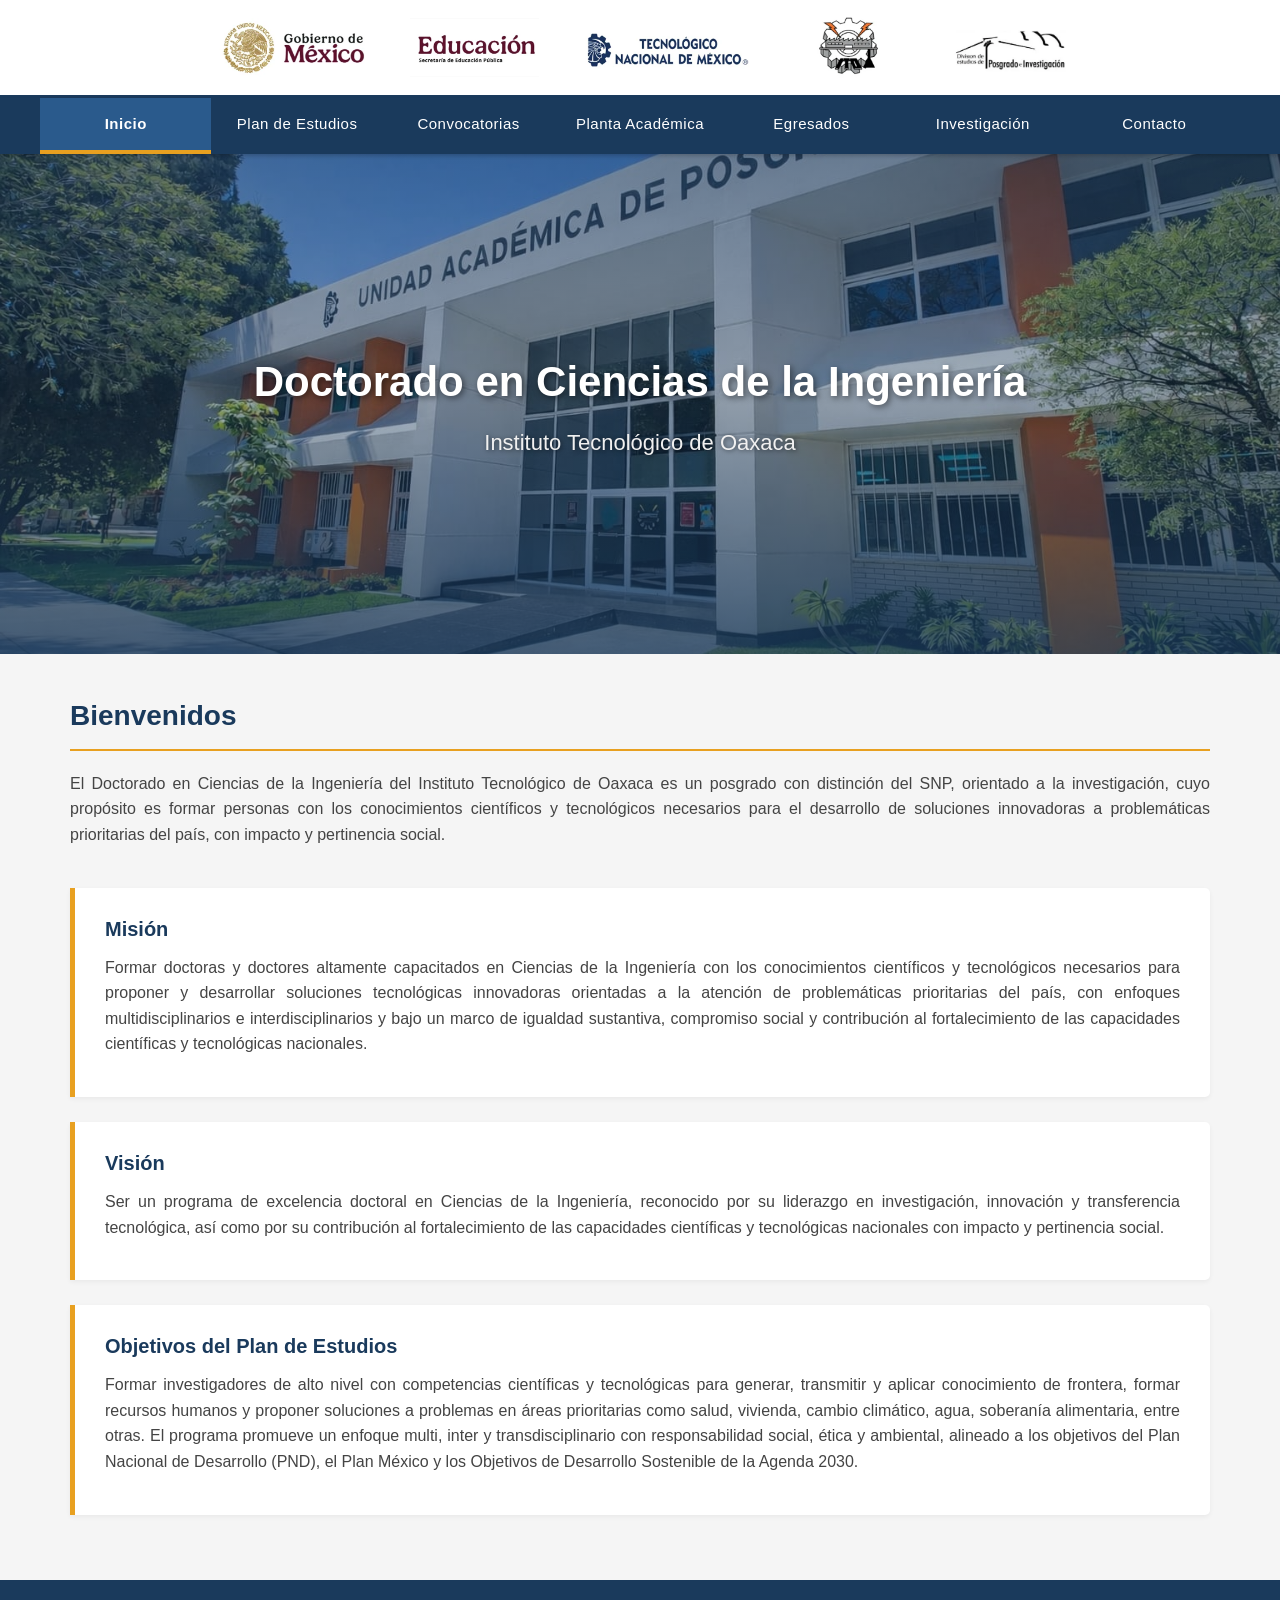
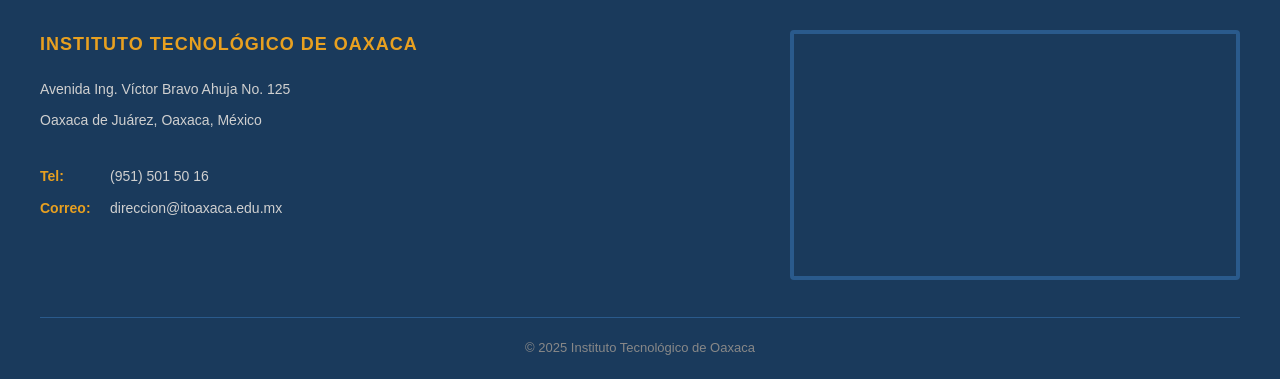
==== index.html @ 32f25314 "objetivos" ====
<!DOCTYPE html>
<html lang="es">

<head>
    <meta charset="UTF-8">
    <meta name="viewport" content="width=device-width, initial-scale=1.0">
    <title>Inicio - Doctorado en Ciencias de la Ingeniería - ITO</title>
    <link rel="stylesheet" href="style.css">
</head>

<body>

    <header class="header-institucional">
        <img src="img/logo-gobierno-mexico.png" alt="Gobierno de México">
        <img src="img/logo-educacion.png" alt="Secretaría de Educación Pública">
        <img src="img/logo-tecnm.png" alt="Tecnológico Nacional de México">
        <img src="img/logo-ito.png" alt="Instituto Tecnológico de Oaxaca" class="logo-ito">
        <img src="img/logo-posgrado.png" alt="División de Estudios de Posgrado e Investigación">
    </header>

    <nav class="nav-bar">
        <ul>
            <li><a href="index.html" class="active">Inicio</a></li>
            <li><a href="plan.html">Plan de Estudios</a></li>
            <li><a href="convocatorias.html">Convocatorias</a></li>
            <li><a href="nucleo.html">Planta Académica</a></li>
            <li><a href="egresados.html">Egresados</a></li>
            <li><a href="Investigación.html">Investigación</a></li>
            <li><a href="contacto.html">Contacto</a></li>
        </ul>
    </nav>

    <div class="hero">
        <img src="img/edificio-posgrado.png" alt="Unidad Académica de Posgrado">
        <div class="hero-overlay">
            <h1>Doctorado en Ciencias de la Ingeniería</h1>
            <p>Instituto Tecnológico de Oaxaca</p>
        </div>
    </div>

    <div class="content-section">
        <h2>Bienvenidos</h2>
        <p>El Doctorado en Ciencias de la Ingeniería del Instituto Tecnológico de Oaxaca es un posgrado con distinción
            del SNP, orientado a la investigación, cuyo propósito es formar personas con los conocimientos
            científicos y tecnológicos necesarios para el desarrollo de soluciones innovadoras a problemáticas
            prioritarias del país, con impacto y pertinencia social.</p>

        <div class="vision-objetivos">
            <div class="bloque">
                <h3>Misión</h3>
                <p>Formar doctoras y doctores altamente capacitados en Ciencias de la Ingeniería con los conocimientos
                    científicos
                    y tecnológicos necesarios para proponer y desarrollar soluciones tecnológicas innovadoras orientadas
                    a la atención de problemáticas prioritarias del país, con enfoques multidisciplinarios e
                    interdisciplinarios
                    y bajo un marco de igualdad sustantiva, compromiso social y contribución al fortalecimiento de las
                    capacidades científicas y tecnológicas nacionales.</p>
            </div>
            <div class="bloque">
                <h3>Visión</h3>
                <p>Ser un programa de excelencia doctoral en Ciencias de la Ingeniería, reconocido por su liderazgo en
                    investigación, innovación y transferencia tecnológica, así como por su contribución al
                    fortalecimiento
                    de las capacidades científicas y tecnológicas nacionales con impacto y pertinencia social.</p>
            </div>
            <div class="bloque">
                <h3>Objetivos del Plan de Estudios</h3>
                <p>Formar investigadores de alto nivel con competencias científicas y tecnológicas para generar,
                    transmitir y aplicar conocimiento de frontera, formar recursos humanos y proponer soluciones a
                    problemas en áreas prioritarias como salud, vivienda, cambio climático, agua, soberanía alimentaria,
                    entre otras.

                    El programa promueve un enfoque multi, inter y transdisciplinario con responsabilidad social, ética
                    y ambiental, alineado a los objetivos del Plan Nacional de Desarrollo (PND), el Plan México y los
                    Objetivos de Desarrollo Sostenible de la Agenda 2030.</p>
            </div>
        </div>
    </div>

    <footer class="footer">
        <div class="footer-content">
            <div class="footer-info">
                <h3>Instituto Tecnológico de Oaxaca</h3>
                <p>Avenida Ing. Víctor Bravo Ahuja No. 125</p>
                <p>Oaxaca de Juárez, Oaxaca, México</p>
                <br>
                <div class="contact-item">
                    <span class="icon-label">Tel:</span><span>(951) 501 50 16</span>
                </div>
                <div class="contact-item">
                    <span class="icon-label">Correo:</span><span>direccion@itoaxaca.edu.mx</span>
                </div>
            </div>
            <div class="footer-map">
                <iframe
                    src="https://www.google.com/maps/embed?pb=!1m18!1m12!1m3!1d3814.116!2d-96.7145!3d17.0732!2m3!1f0!2f0!3f0!3m2!1i1024!2i768!4f13.1!3m3!1m2!1s0x85c7224ba205cc23%3A0x4e0e68a6e9b7e7d!2sInstituto%20Tecnol%C3%B3gico%20de%20Oaxaca!5e0!3m2!1ses!2smx!4v1700000000000!5m2!1ses!2smx"
                    allowfullscreen="" loading="lazy"></iframe>
            </div>
        </div>
        <div class="footer-bottom">
            <p>© 2025 Instituto Tecnológico de Oaxaca</p>
        </div>
    </footer>
</body>

</html>
---- style.css ----
/* =========================================
   1. RESET Y BASE
   ========================================= */
* {
    margin: 0;
    padding: 0;
    box-sizing: border-box;
}

body {
    font-family: 'Segoe UI', Tahoma, Geneva, Verdana, sans-serif;
    color: #333;
    background-color: #f5f5f5;
    line-height: 1.6;
    min-height: 100vh;
    display: flex;
    flex-direction: column;
}

/* =========================================
   2. BARRA SUPERIOR INSTITUCIONAL (LOGOS)
   ========================================= */
.header-institucional {
    background-color: #fff;
    padding: 15px 40px;
    display: flex;
    align-items: center;
    justify-content: center;
    gap: 40px;
    border-bottom: 3px solid #1a3a5c; /* Borde azul inferior */
    flex-wrap: wrap;
}

.header-institucional img {
    height: 60px;
    object-fit: contain;
}

.header-institucional img.logo-ito {
    height: 65px;
}

/* =========================================
   3. BARRA DE NAVEGACION (MENU AZUL)
   ========================================= */
.nav-bar {
    background-color: #1a3a5c; /* Fondo azul oscuro */
    padding: 0;
    position: sticky;
    top: 0;
    z-index: 1000;
    box-shadow: 0 2px 4px rgba(0,0,0,0.2);
    width: 100%;
}

.nav-bar ul {
    list-style: none;
    display: flex;
    justify-content: center;
    max-width: 1200px;
    margin: 0 auto;
    padding: 0;
}

.nav-bar ul li {
    flex: 1;
}

.nav-bar ul li a {
    display: block;
    color: #fff; /* Texto blanco */
    text-decoration: none;
    padding: 14px 15px;
    text-align: center;
    font-size: 15px;
    font-weight: 500;
    letter-spacing: 0.5px;
    transition: background-color 0.2s;
    border-bottom: 4px solid transparent;
}

.nav-bar ul li a:hover {
    background-color: #2a5a8c;
    border-bottom: 4px solid #e8a020; /* Linea naranja al pasar el mouse */
}

/* Clase para la pestaña activa actual */
.nav-bar ul li a.active {
    background-color: #2a5a8c;
    border-bottom: 4px solid #e8a020;
    font-weight: 700;
}

/* =========================================
   4. ESTILOS DE PAGINA: INICIO (HERO)
   ========================================= */
.hero {
    position: relative;
    width: 100%;
    height: 500px; /* Altura fija */
    overflow: hidden;
    background-color: #1a3a5c; /* Color de fondo por si no carga la imagen */
}

.hero img {
    width: 100%;
    height: 100%;
    object-fit: cover;
    display: block;
}

.hero-overlay {
    position: absolute;
    top: 0;
    left: 0;
    width: 100%;
    height: 100%;
    background: linear-gradient(
        to bottom,
        rgba(26, 58, 92, 0.6) 0%,
        rgba(26, 58, 92, 0.4) 50%,
        rgba(26, 58, 92, 0.8) 100%
    );
    display: flex;
    flex-direction: column;
    align-items: center;
    justify-content: center;
    text-align: center;
    padding: 20px;
}

.hero-overlay h1 {
    color: #fff;
    font-size: 42px;
    font-weight: 700;
    text-shadow: 2px 2px 6px rgba(0,0,0,0.5);
    margin-bottom: 10px;
}

.hero-overlay p {
    color: #f0f0f0;
    font-size: 22px;
    text-shadow: 1px 1px 4px rgba(0,0,0,0.5);
}

/* =========================================
   5. SECCIONES DE CONTENIDO GENERAL
   ========================================= */
.content-section {
    max-width: 1200px;
    margin: 40px auto;
    padding: 0 30px;
    flex: 1; /* Para que empuje el footer hacia abajo si hay poco contenido */
}

.content-section h2 {
    color: #1a3a5c;
    font-size: 28px;
    margin-bottom: 20px;
    padding-bottom: 10px;
    border-bottom: 2px solid #e8a020;
}

.content-section p {
    font-size: 16px;
    color: #444;
    margin-bottom: 15px;
    text-align: justify;
}

/* Visión, Misión y Objetivos */
.vision-objetivos {
    margin-top: 40px;
}

.vision-objetivos .bloque {
    background: #fff;
    border-left: 5px solid #e8a020;
    padding: 25px 30px;
    margin-bottom: 25px;
    box-shadow: 0 2px 5px rgba(0,0,0,0.05);
    border-radius: 0 5px 5px 0;
}

.vision-objetivos .bloque h3 {
    color: #1a3a5c;
    font-size: 20px;
    margin-bottom: 10px;
}

/* =========================================
   6. ESTILOS DE PAGINA: CONVOCATORIAS
   ========================================= */
.convocatorias-container {
    max-width: 1200px;
    width: 95%;
    margin: 40px auto;
    padding: 0 30px;
    box-sizing: border-box;
}

.convocatorias-container h2 {
    color: #1a3a5c;
    font-size: 28px;
    margin-bottom: 20px;
    padding-bottom: 10px;
    border-bottom: 2px solid #e8a020;
}

.convocatoria-intro-texto {
    padding: 10px 0 20px 0;
    margin-bottom: 10px;
}

.convocatoria-intro-texto p {
    color: #444;
    font-size: 16px;
    line-height: 1.7;
    margin-bottom: 10px;
}

.convocatoria-intro-texto p:last-child {
    margin-bottom: 0;
}

.convocatoria-intro-texto ul {
    margin: 5px 0 0 25px;
    color: #444;
    font-size: 16px;
    line-height: 1.8;
}

.convocatoria-intro-texto li {
    margin-bottom: 4px;
}

.convocatoria-card {
    background: #fff;
    border: 1px solid #ddd;
    border-left: 6px solid #1a3a5c;
    margin-bottom: 25px;
    overflow: hidden;
    box-shadow: 0 3px 6px rgba(0,0,0,0.06);
    border-radius: 4px;
}

.convocatoria-header {
    padding: 20px 25px;
    display: flex;
    justify-content: space-between;
    align-items: center;
    cursor: pointer;
    transition: background-color 0.2s;
}

.convocatoria-header:hover {
    background-color: #f0f4f8;
}

.convocatoria-header h3 {
    color: #1a3a5c;
    font-size: 18px;
    margin: 0;
    flex: 1;
}

.convocatoria-header .tag {
    background-color: #e8a020;
    color: #fff;
    padding: 5px 12px;
    border-radius: 20px;
    font-size: 11px;
    font-weight: 700;
    text-transform: uppercase;
    margin-left: 15px;
    white-space: nowrap;
}

.convocatoria-toggle {
    display: inline-block;
    background-color: #1a3a5c;
    color: #fff;
    padding: 8px 18px;
    border-radius: 4px;
    font-size: 13px;
    font-weight: 600;
    margin-left: 15px;
    cursor: pointer;
    transition: background-color 0.2s;
    white-space: nowrap;
    border: none;
}

.convocatoria-toggle:hover {
    background-color: #2a5a8c;
}

/* Cuerpo de la convocatoria (Oculto por defecto) */
.convocatoria-body {
    display: none; /* Oculto */
    padding: 0 30px 30px 30px;
    border-top: 1px solid #eee;
    background-color: #fff;
}

/* Clase para mostrar el cuerpo */
.convocatoria-body.open {
    display: block; /* Visible */
    animation: fadeIn 0.3s ease-in-out;
}

@keyframes fadeIn {
    from { opacity: 0; transform: translateY(-10px); }
    to { opacity: 1; transform: translateY(0); }
}

.convocatoria-body h4 {
    color: #1a3a5c;
    font-size: 17px;
    margin: 25px 0 15px 0;
    padding-bottom: 5px;
    border-bottom: 1px solid #e8a020;
    font-weight: 700;
}

.convocatoria-body ul, .convocatoria-body ol {
    margin: 10px 0 15px 25px;
    color: #555;
    font-size: 15px;
    line-height: 1.8;
}

.convocatoria-body li {
    margin-bottom: 5px;
}

/* Tablas dentro de convocatorias */
.tabla-proceso {
    width: 100%;
    border-collapse: collapse;
    margin: 20px 0;
    font-size: 14px;
    box-shadow: 0 1px 3px rgba(0,0,0,0.1);
}

.tabla-proceso thead th {
    background-color: #1a3a5c;
    color: #fff;
    padding: 12px 15px;
    text-align: left;
    font-weight: 600;
}

.tabla-proceso tbody td {
    padding: 12px 15px;
    border-bottom: 1px solid #eee;
    color: #555;
    vertical-align: top;
    background-color: #fff;
}

.tabla-proceso tbody tr:nth-child(even) td {
    background-color: #f9f9f9;
}

.proyecto-categoria {
    color: #1a3a5c;
    font-weight: 700;
    font-size: 15px;
    margin: 15px 0 5px 0;
    text-transform: uppercase;
    background: #f0f4f8;
    padding: 5px 10px;
    display: inline-block;
    border-radius: 3px;
}

/* =========================================
   7. ESTILOS DE PAGINA: PLAN DE ESTUDIOS
   ========================================= */
.plan-grid {
    display: grid;
    grid-template-columns: repeat(4, 1fr);
    gap: 20px;
    margin-top: 30px;
}

@media (max-width: 900px) {
    .plan-grid { grid-template-columns: repeat(2, 1fr); }
}
@media (max-width: 550px) {
    .plan-grid { grid-template-columns: 1fr; }
}

.semestre-card {
    background: #fff;
    border: 1px solid #ddd;
    border-radius: 8px;
    overflow: hidden;
    box-shadow: 0 4px 10px rgba(0,0,0,0.08);
    transition: transform 0.3s ease, box-shadow 0.3s ease;
    display: flex;
    flex-direction: column;
}

.semestre-card:hover {
    transform: translateY(-5px);
    box-shadow: 0 10px 20px rgba(0,0,0,0.12);
}

.semestre-tesis {
    justify-content: flex-start;
}

.semestre-header {
    background-color: #1a3a5c;
    color: #fff;
    padding: 18px 15px;
    text-align: center;
    font-weight: 700;
    font-size: 15px;
    letter-spacing: 1.5px;
    text-transform: uppercase;
    border-bottom: 4px solid #e8a020;
}

.materia-principal {
    padding: 20px 20px 12px;
    text-align: center;
    font-size: 13px;
    color: #1a3a5c;
    font-weight: 700;
    text-transform: uppercase;
    letter-spacing: 0.5px;
    line-height: 1.5;
}

.materia-principal .creditos {
    display: block;
    font-weight: 400;
    color: #999;
    font-size: 13px;
    text-transform: none;
    letter-spacing: 0;
    margin-top: 4px;
}

.tesis-titulo {
    font-size: 16px;
    padding: 50px 20px 10px;
}

.materia-divisor {
    border: none;
    border-top: 1px solid #e8e8e8;
    margin: 0 20px 5px;
}

.materia-list {
    list-style: none;
    padding: 5px 20px 15px;
    margin: 0;
}

.materia-list li {
    padding: 12px 0;
    border-bottom: 1px solid #f0f0f0;
    color: #333;
    font-size: 13px;
    display: flex;
    align-items: center;
    gap: 10px;
    font-weight: 700;
    text-transform: uppercase;
    letter-spacing: 0.3px;
}

.materia-list li:last-child {
    border-bottom: none;
}

.bullet-dorado {
    color: #e8a020;
    font-size: 10px;
    flex-shrink: 0;
}

.info-adicional {
    margin-top: 50px;
    background: #fff;
    padding: 30px;
    border-left: 5px solid #1a3a5c;
    box-shadow: 0 2px 5px rgba(0,0,0,0.05);
}

.info-adicional h3 {
    color: #1a3a5c;
    margin-bottom: 15px;
    font-size: 20px;
}

.info-adicional ul {
    margin-left: 20px;
    color: #555;
}

/* =========================================
   8. PAGINAS PLACEHOLDER (NUCLEO/EGRESADOS)
   ========================================= */
.placeholder-page {
    max-width: 800px;
    margin: 60px auto;
    padding: 60px 30px;
    background: #fff;
    border: 1px dashed #ccc;
    text-align: center;
    border-radius: 8px;
}

.placeholder-page h2 {
    color: #1a3a5c;
    font-size: 28px;
    margin-bottom: 15px;
}

.placeholder-page p {
    color: #888;
    font-size: 18px;
}

/* =========================================
   9. FOOTER (PIE DE PAGINA)
   ========================================= */
.footer {
    background-color: #1a3a5c;
    color: #ccc;
    padding: 50px 30px 20px;
    margin-top: auto; /* Empuja el footer al final */
}

.footer-content {
    max-width: 1200px;
    margin: 0 auto;
    display: flex;
    justify-content: space-between;
    align-items: flex-start;
    gap: 40px;
    flex-wrap: wrap;
}

.footer-info {
    flex: 1;
    min-width: 280px;
}

.footer-info h3 {
    color: #e8a020;
    font-size: 18px;
    margin-bottom: 20px;
    font-weight: 700;
    text-transform: uppercase;
    letter-spacing: 1px;
}

.footer-info p {
    margin-bottom: 8px;
    font-size: 14px;
    color: #d0d0d0;
    line-height: 1.6;
}

.footer-info .contact-item {
    display: flex;
    align-items: center;
    gap: 10px;
    margin-bottom: 10px;
    color: #d0d0d0;
    font-size: 14px;
}

.footer-info .contact-item .icon-label {
    color: #e8a020;
    font-weight: 700;
    min-width: 60px;
}

.footer-map {
    flex: 1;
    min-width: 300px;
    max-width: 450px;
}

.footer-map iframe {
    width: 100%;
    height: 250px;
    border: 4px solid #2a5a8c;
    border-radius: 4px;
}

.footer-bottom {
    max-width: 1200px;
    margin: 30px auto 0;
    padding-top: 20px;
    border-top: 1px solid #2a5a8c;
    text-align: center;
    font-size: 13px;
    color: #888;
}

/* =========================================
   10. RESPONSIVE (CELULARES)
   ========================================= */
@media (max-width: 768px) {
    /* Header Logos */
    .header-institucional {
        gap: 20px;
        padding: 15px 20px;
        flex-direction: column;
    }

    .header-institucional img {
        height: 40px;
    }
    
    .header-institucional img.logo-ito {
        height: 50px;
    }

    /* Navegación */
    .nav-bar ul {
        flex-direction: column;
    }
    
    .nav-bar ul li a {
        padding: 12px;
        border-bottom: 1px solid rgba(255,255,255,0.1);
    }

    /* Hero */
    .hero {
        height: auto;
        min-height: 300px;
    }
    
    .hero img {
        height: 300px;
    }

    .hero-overlay h1 {
        font-size: 24px;
    }
    
    .hero-overlay p {
        font-size: 16px;
    }

    /* Footer */
    .footer-content {
        flex-direction: column;
    }
    
    .footer-map {
        max-width: 100%;
        width: 100%;
    }

    /* Convocatorias Header */
    .convocatoria-header {
        flex-direction: column;
        align-items: flex-start;
        gap: 10px;
    }
    
    .convocatoria-toggle {
        margin-left: 0;
        margin-top: 10px;
        width: 100%;
    }

    .convocatoria-header .tag {
        margin-left: 0;
        margin-top: 5px;
        display: inline-block;
    }

    /* Asignaturas responsive */
    .asignatura-list {
        grid-template-columns: 1fr;
    }
    
    .asignatura-bloque {
        padding: 20px;
    }
}

/* ===== ESTILOS PARA LA TABLA LGAC ===== */
.lgac-section {
    margin-top: 50px;
}

.lgac-section h3 {
    color: #1a3a5c;
    font-size: 22px;
    margin-bottom: 20px;
    border-left: 5px solid #e8a020;
    padding-left: 15px;
    font-weight: 700;
}

.tabla-lgac {
    width: 100%;
    border-collapse: collapse;
    border: 1px solid #ccc;
    font-family: 'Segoe UI', sans-serif;
    margin-bottom: 40px;
    background: #fff;
    box-shadow: 0 2px 6px rgba(0,0,0,0.06);
}

.tabla-lgac th {
    background-color: #fff;
    color: #1a3a5c;
    font-weight: 700;
    text-align: center;
    padding: 15px;
    border: 1px solid #ccc;
    font-size: 15px;
}

.tabla-lgac td {
    padding: 15px;
    border: 1px solid #ccc;
    font-size: 14px;
    vertical-align: middle;
    line-height: 1.6;
}

.lgac-lista {
    display: flex;
    flex-direction: column;
    gap: 16px;
    margin-bottom: 40px;
}

.lgac-item {
    background: #fff;
    border: 1px solid #ddd;
    border-radius: 0 8px 8px 0;
    border-left: 5px solid #1a3a5c;
    box-shadow: 0 2px 6px rgba(0,0,0,0.06);
    display: grid;
    grid-template-columns: 35% 1fr;
    overflow: hidden;
}

.lgac-nombre {
    padding: 20px 20px;
    font-weight: 700;
    color: #1a3a5c;
    font-size: 15px;
    line-height: 1.5;
    border-right: 1px solid #eee;
    display: flex;
    align-items: center;
}

.lgac-perfil {
    padding: 20px 20px 20px 25px;
    color: #333;
    font-size: 14px;
    line-height: 1.6;
    border-left: 4px solid #e8a020;
    display: flex;
    align-items: center;
}

/* ===== ESTILOS PARA LINEAS DE INVESTIGACION ===== */
.lineas-section {
    margin-top: 50px;
    margin-bottom: 50px;
}

.lineas-section h3 {
    color: #1a3a5c;
    font-size: 24px;
    margin-bottom: 25px;
    padding-bottom: 10px;
    border-bottom: 3px solid #e8a020;
    text-align: center;
}

.lineas-bloque {
    background: #fff;
    border: 1px solid #ddd;
    border-left: 5px solid #1a3a5c;
    padding: 25px 30px;
    margin-bottom: 30px;
    box-shadow: 0 3px 8px rgba(0,0,0,0.08);
    border-radius: 0 8px 8px 0;
    transition: transform 0.3s ease, box-shadow 0.3s ease;
}

.lineas-bloque:hover {
    transform: translateX(5px);
    box-shadow: 0 5px 15px rgba(0,0,0,0.12);
}

.lineas-bloque h4 {
    color: #1a3a5c;
    font-size: 20px;
    margin-bottom: 20px;
    padding-bottom: 10px;
    border-bottom: 2px solid #e8a020;
}

.lineas-grid {
    display: grid;
    grid-template-columns: repeat(3, 1fr);
    gap: 10px;
}

.linea-item {
    font-size: 14px;
    color: #333;
    padding: 6px 0 6px 12px;
    border-left: 3px solid #e8a020;
}

@media (max-width: 768px) {
    .lineas-grid {
        grid-template-columns: repeat(2, 1fr);
    }
}

@media (max-width: 480px) {
    .lineas-grid {
        grid-template-columns: 1fr;
    }
}

/* ===== BOTONES ACORDEON LGAC (Líneas de Investigación) ===== */
.lgac-btn-lista {
    display: flex;
    flex-direction: column;
    gap: 12px;
    margin-bottom: 40px;
}

.lgac-btn-item {
    border-radius: 6px;
    overflow: hidden;
    box-shadow: 0 2px 8px rgba(0,0,0,0.10);
}

.lgac-btn-titulo {
    list-style: none;
    background-color: #1a3a5c;
    color: #fff;
    font-weight: 700;
    font-size: 15px;
    text-transform: uppercase;
    letter-spacing: 0.5px;
    padding: 16px 20px;
    cursor: pointer;
    display: flex;
    justify-content: space-between;
    align-items: center;
    transition: background-color 0.2s;
}

.lgac-btn-titulo::-webkit-details-marker { display: none; }

.lgac-btn-titulo::after {
    content: '▼';
    font-size: 12px;
    color: #e8a020;
    transition: transform 0.3s;
    flex-shrink: 0;
    margin-left: 12px;
}

.lgac-btn-item[open] .lgac-btn-titulo {
    background-color: #122a44;
}

.lgac-btn-item[open] .lgac-btn-titulo::after {
    transform: rotate(-180deg);
}

.lgac-btn-titulo:hover {
    background-color: #122a44;
}

.lgac-btn-desc {
    background: #f5f8fc;
    border-left: 5px solid #e8a020;
    padding: 18px 22px;
    font-size: 14px;
    line-height: 1.8;
    color: #333;
}

.lgac-btn-desc p { margin: 0; }

/* ===== ESTILOS PARA LA SECCION DE ASIGNATURAS ===== */
.asignaturas-section {
    margin-top: 50px;
    margin-bottom: 50px;
}

.asignaturas-section h3 {
    color: #1a3a5c;
    font-size: 24px;
    margin-bottom: 30px;
    padding-bottom: 10px;
    border-bottom: 3px solid #e8a020;
    text-align: center;
}

.asignatura-bloque {
    background: #fff;
    border: 1px solid #ddd;
    border-left: 5px solid #1a3a5c;
    padding: 25px 30px;
    margin-bottom: 30px;
    box-shadow: 0 3px 8px rgba(0,0,0,0.08);
    border-radius: 0 8px 8px 0;
    transition: transform 0.3s ease, box-shadow 0.3s ease;
}

.asignatura-bloque:hover {
    transform: translateX(5px);
    box-shadow: 0 5px 15px rgba(0,0,0,0.12);
}

.asignatura-bloque h4 {
    color: #1a3a5c;
    font-size: 20px;
    margin-bottom: 20px;
    padding-bottom: 10px;
    border-bottom: 2px solid #e8a020;
    display: flex;
    align-items: center;
    gap: 10px;
}

.asignatura-bloque h4 .icono-basicas,
.asignatura-bloque h4 .icono-optativas {
    font-size: 24px;
}

.asignatura-intro {
    margin-bottom: 20px;
}

.asignatura-intro p {
    font-size: 15px;
    color: #555;
    text-align: justify;
    margin-bottom: 10px;
    line-height: 1.7;
}

.asignatura-intro p:last-child {
    margin-bottom: 0;
}

.asignatura-list {
    list-style: none;
    padding: 0;
    margin: 0;
    display: grid;
    grid-template-columns: repeat(auto-fit, minmax(280px, 1fr));
    gap: 12px;
}

.asignatura-list li {
    padding: 12px 15px;
    background: #f9f9f9;
    border-left: 3px solid #e8a020;
    color: #333;
    font-size: 14px;
    transition: all 0.2s ease;
    border-radius: 0 4px 4px 0;
}

.asignatura-list li:hover {
    background: #f0f4f8;
    border-left-color: #1a3a5c;
    transform: translateX(5px);
}

/* ===== AREAS DE ASIGNATURAS OPTATIVAS ===== */
.optativas-areas {
    display: grid;
    grid-template-columns: repeat(2, 1fr);
    gap: 16px;
    margin-top: 10px;
}

.optativa-area-item {
    background: #f9f9f9;
    border-left: 3px solid #e8a020;
    border-radius: 0 6px 6px 0;
    padding: 16px 18px;
    transition: all 0.2s ease;
}

.optativa-area-item:hover {
    background: #f0f4f8;
    border-left-color: #1a3a5c;
    transform: translateX(5px);
}

.optativa-area-item h5 {
    color: #1a3a5c;
    font-size: 14px;
    font-weight: 700;
    margin: 0 0 8px;
}

.optativa-area-item p {
    color: #555;
    font-size: 13px;
    line-height: 1.6;
    margin: 0;
}

@media (max-width: 768px) {
    .optativas-areas {
        grid-template-columns: 1fr;
    }
}

/* =========================================
   12. ESTILOS DE PAGINA: CONTACTO
   ========================================= */
.contacto-section {
    max-width: 1200px;
    margin: 40px auto;
    padding: 0 30px;
    flex: 1;
}

.contacto-section h2 {
    color: #1a3a5c;
    font-size: 28px;
    margin-bottom: 10px;
    padding-bottom: 10px;
    border-bottom: 2px solid #e8a020;
}

.contacto-section > p {
    color: #555;
    font-size: 15px;
    margin-bottom: 30px;
}

.contacto-wrapper {
    display: grid;
    grid-template-columns: 1fr 380px;
    gap: 40px;
    align-items: start;
}

@media (max-width: 850px) {
    .contacto-wrapper {
        grid-template-columns: 1fr;
    }
}

.contacto-form {
    background: #fff;
    padding: 35px;
    border-radius: 8px;
    box-shadow: 0 3px 10px rgba(0,0,0,0.08);
    border-top: 4px solid #1a3a5c;
}

.form-group {
    margin-bottom: 22px;
}

.form-group label {
    display: block;
    font-weight: 600;
    color: #1a3a5c;
    font-size: 14px;
    margin-bottom: 7px;
}

.requerido {
    color: #e8a020;
}

.form-group input,
.form-group textarea {
    width: 100%;
    padding: 12px 15px;
    border: 1px solid #ddd;
    border-radius: 5px;
    font-size: 14px;
    font-family: 'Segoe UI', sans-serif;
    color: #333;
    transition: border-color 0.2s;
    box-sizing: border-box;
}

.form-group input:focus,
.form-group textarea:focus {
    outline: none;
    border-color: #1a3a5c;
    box-shadow: 0 0 0 3px rgba(26,58,92,0.08);
}

.form-group textarea {
    resize: vertical;
    min-height: 130px;
}

.btn-enviar {
    background-color: #1a3a5c;
    color: #fff;
    border: none;
    padding: 14px 35px;
    font-size: 15px;
    font-weight: 700;
    border-radius: 5px;
    cursor: pointer;
    transition: background-color 0.2s, transform 0.1s;
    border-bottom: 3px solid #e8a020;
    width: 100%;
}

.btn-enviar:hover {
    background-color: #2a5a8c;
    transform: translateY(-1px);
}

.contacto-info {
    background: #fff;
    padding: 30px;
    border-radius: 8px;
    box-shadow: 0 3px 10px rgba(0,0,0,0.08);
    border-top: 4px solid #e8a020;
}

.contacto-info h3 {
    color: #1a3a5c;
    font-size: 18px;
    margin-bottom: 25px;
    padding-bottom: 10px;
    border-bottom: 1px solid #eee;
}

.info-item {
    display: flex;
    gap: 15px;
    align-items: flex-start;
    margin-bottom: 22px;
    padding-bottom: 22px;
    border-bottom: 1px solid #f0f0f0;
}

.info-item:last-child {
    border-bottom: none;
    margin-bottom: 0;
    padding-bottom: 0;
}

.info-icon {
    font-size: 22px;
    color: #e8a020;
    flex-shrink: 0;
    width: 30px;
    text-align: center;
}

.info-item strong {
    display: block;
    color: #1a3a5c;
    font-size: 13px;
    text-transform: uppercase;
    letter-spacing: 0.5px;
    margin-bottom: 4px;
}

.info-item p {
    color: #555;
    font-size: 14px;
    line-height: 1.6;
    margin: 0;
}

.info-item a {
    color: #2a5a8c;
    text-decoration: none;
}

.info-item a:hover {
    color: #e8a020;
}

.contacto-foto-bloque {
    background: #fff;
    border-radius: 8px;
    box-shadow: 0 3px 10px rgba(0,0,0,0.08);
    border-top: 4px solid #e8a020;
    overflow: hidden;
    display: flex;
    flex-direction: column;
}

.contacto-foto-placeholder {
    width: 100%;
    height: 370px;
    background-color: #d0d8e0;
    display: flex;
    align-items: center;
    justify-content: center;
    overflow: hidden;
}

.contacto-foto-img {
    width: 100%;
    height: 100%;
    object-fit: cover;
    display: block;
}

.contacto-foto-img[src=""] {
    display: none;
}

.contacto-foto-texto {
    padding: 20px 25px;
    color: #555;
    font-size: 14px;
    line-height: 1.7;
    text-align: justify;
    margin: 0;
    border-top: 1px solid #f0f0f0;
}

/* =========================================
   13. ESTILOS DE PAGINA: ACERVO
   ========================================= */
.acervo-section {
    max-width: 1200px;
    margin: 40px auto;
    padding: 0 30px;
    flex: 1;
}

.acervo-section h2 {
    color: #1a3a5c;
    font-size: 28px;
    margin-bottom: 10px;
    padding-bottom: 10px;
    border-bottom: 2px solid #e8a020;
}

.acervo-section > p {
    color: #555;
    font-size: 15px;
    margin-bottom: 30px;
}

.lista-investigacion {
    list-style: disc;
    padding-left: 25px;
    margin-top: 20px;
}

.lista-investigacion li {
    color: #333;
    font-size: 15px;
    line-height: 1.7;
    margin-bottom: 10px;
}

.tabla-acervo {
    width: 100%;
    border-collapse: collapse;
    background: #fff;
    box-shadow: 0 2px 8px rgba(0,0,0,0.08);
    border-radius: 8px;
    overflow: hidden;
    margin-bottom: 40px;
}

.tabla-acervo thead th {
    background-color: #1a3a5c;
    color: #fff;
    padding: 12px 15px;
    text-align: left;
    font-size: 13px;
    font-weight: 700;
    letter-spacing: 0.3px;
    text-transform: uppercase;
    border-bottom: 4px solid #e8a020;
    white-space: nowrap;
}

.tabla-acervo thead th:first-child {
    text-align: center;
}

.tabla-acervo tbody td {
    padding: 12px 15px;
    border-bottom: 1px solid #f0f0f0;
    font-size: 13px;
    color: #333;
    text-align: left;
    vertical-align: middle;
    word-break: break-word;
}

.tabla-acervo tbody td:first-child {
    text-align: center;
    font-weight: 700;
    color: #1a3a5c;
    white-space: nowrap;
}

.tabla-acervo tbody td:last-child {
    text-align: center;
}

.acervo-estatus {
    display: inline-block;
    padding: 4px 10px;
    border-radius: 12px;
    font-size: 12px;
    font-weight: 700;
    text-transform: uppercase;
    letter-spacing: 0.3px;
    white-space: nowrap;
}

.estatus-publicado {
    background-color: #d4edda;
    color: #155724;
}

.estatus-aceptado {
    background-color: #cce5ff;
    color: #004085;
}

.estatus-revision {
    background-color: #fff3cd;
    color: #856404;
}

.estatus-concluido {
    background-color: #e2e3e5;
    color: #383d41;
}

.tabla-acervo tbody tr:last-child td {
    border-bottom: none;
}

.tabla-acervo tbody tr:hover td {
    background-color: #f5f8fc;
}

.acervo-num a {
    display: inline-block;
    background-color: #e8a020;
    color: #fff;
    font-weight: 700;
    font-size: 14px;
    width: 32px;
    height: 32px;
    line-height: 32px;
    border-radius: 50%;
    text-decoration: none;
    transition: background-color 0.2s, transform 0.1s;
}

.acervo-num a:hover {
    background-color: #1a3a5c;
    transform: scale(1.1);
}

.tabla-acervo-cuatrimestral tbody td:first-child {
    text-align: center;
    font-weight: 700;
    color: #1a3a5c;
}

.tabla-acervo-cuatrimestral tbody td:nth-child(2) {
    text-align: center;
    font-weight: 600;
    color: #555;
}

.tabla-acervo-cuatrimestral .col-cuatrimestre {
    text-align: center;
    width: 120px;
}

.tabla-acervo-cuatrimestral .acervo-num {
    text-align: center;
    color: #aaa;
    font-size: 16px;
}

/* =========================================
   14. ESTILOS DE PAGINA: NUCLEO ACADEMICO
   ========================================= */
.nucleo-section {
    max-width: 1200px;
    margin: 40px auto;
    padding: 0 30px;
    flex: 1;
}

.nucleo-section h2 {
    color: #1a3a5c;
    font-size: 28px;
    margin-bottom: 25px;
    padding-bottom: 10px;
    border-bottom: 2px solid #e8a020;
}

.seccion-subtitulo {
    color: #1a3a5c;
    font-size: 20px;
    font-weight: 700;
    margin-bottom: 16px;
    padding-bottom: 8px;
    border-bottom: 2px solid #e8a020;
}

.nucleo-grid {
    display: grid;
    grid-template-columns: repeat(3, 1fr);
    gap: 25px;
}

.academico-card {
    background: #fff;
    border: 1px solid #e0e0e0;
    border-radius: 6px;
    overflow: hidden;
    text-align: center;
    padding-bottom: 20px;
}

.academico-card img {
    width: 150px;
    height: 230px;
    object-fit: cover;
    object-position: center top;
    display: block;
    margin: 20px auto 0;
    border-radius: 4px;
}

.foto-placeholder {
    width: 150px;
    height: 230px;
    background-color: #d0d8e0;
    margin: 20px auto 0;
    border-radius: 4px;
}

.academico-card h3 {
    color: #1a3a5c;
    font-size: 15px;
    font-weight: 700;
    margin: 15px 15px 8px;
    line-height: 1.3;
}

.academico-titulo {
    font-size: 13px;
    color: #666;
    margin: 2px 15px 8px;
    font-style: italic;
    line-height: 1.3;
}

.academico-correo {
    font-size: 13px;
    margin: 0 15px;
    word-break: break-all;
}

.academico-correo a {
    color: #2a5a8c;
    text-decoration: none;
}

.academico-correo a:hover {
    color: #e8a020;
}

/* ── Divisor entre secciones de planta académica ── */
.seccion-divisor {
    max-width: 1200px;
    margin: 50px auto 0;
    padding: 0 30px;
}

.seccion-divisor hr {
    border: none;
    border-top: 2px solid #e0e0e0;
    margin: 0 0 30px;
}

.seccion-divisor h2 {
    color: #1a3a5c;
    font-size: 24px;
    font-weight: 700;
    margin-bottom: 25px;
    padding-bottom: 10px;
    border-bottom: 2px solid #e8a020;
}

/* Grid de 2 columnas para secciones pequeñas */
.nucleo-grid-2 {
    display: grid;
    grid-template-columns: repeat(2, 1fr);
    gap: 25px;
    max-width: 1200px;
    margin: 0 auto;
    padding: 0 30px 50px;
}

@media (max-width: 900px) {
    .nucleo-grid {
        grid-template-columns: repeat(2, 1fr);
    }
    .nucleo-grid-2 {
        grid-template-columns: repeat(2, 1fr);
    }
}

@media (max-width: 550px) {
    .nucleo-grid {
        grid-template-columns: 1fr;
    }
    .nucleo-grid-2 {
        grid-template-columns: 1fr;
    }
}
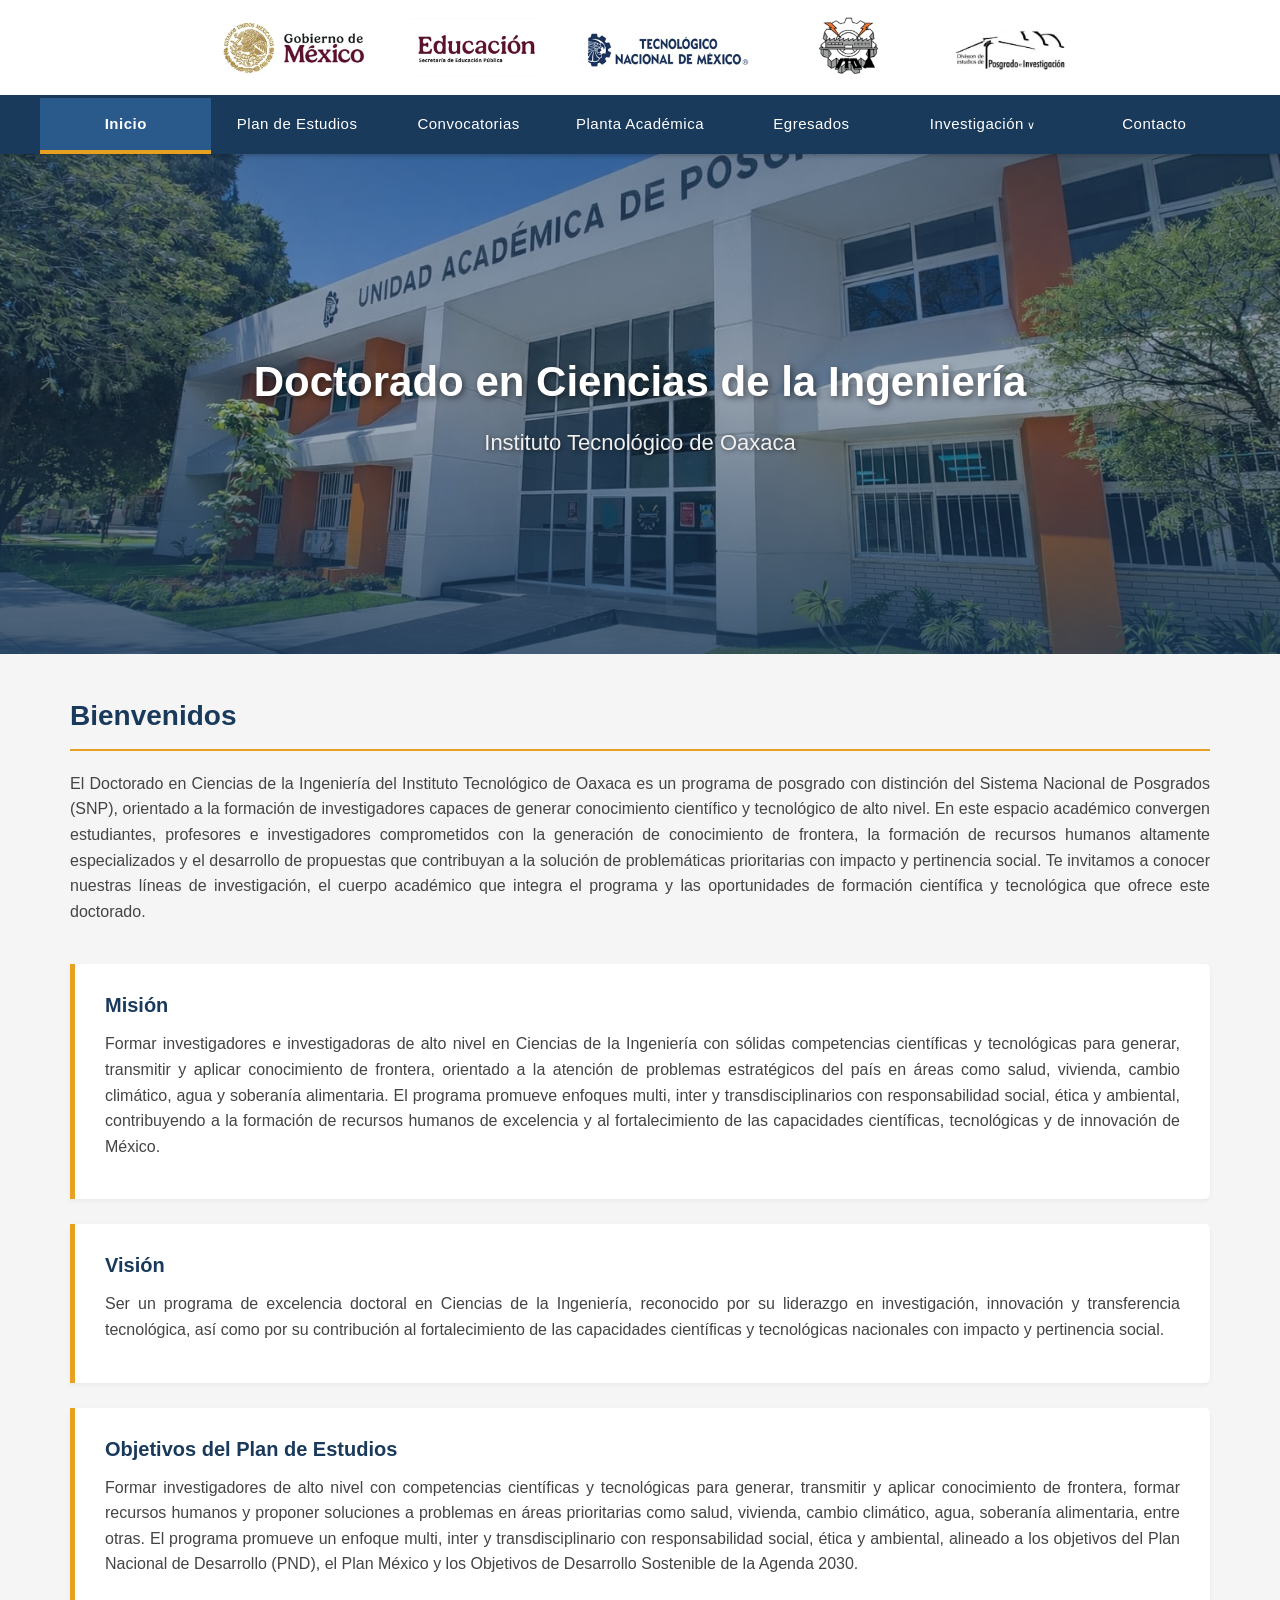
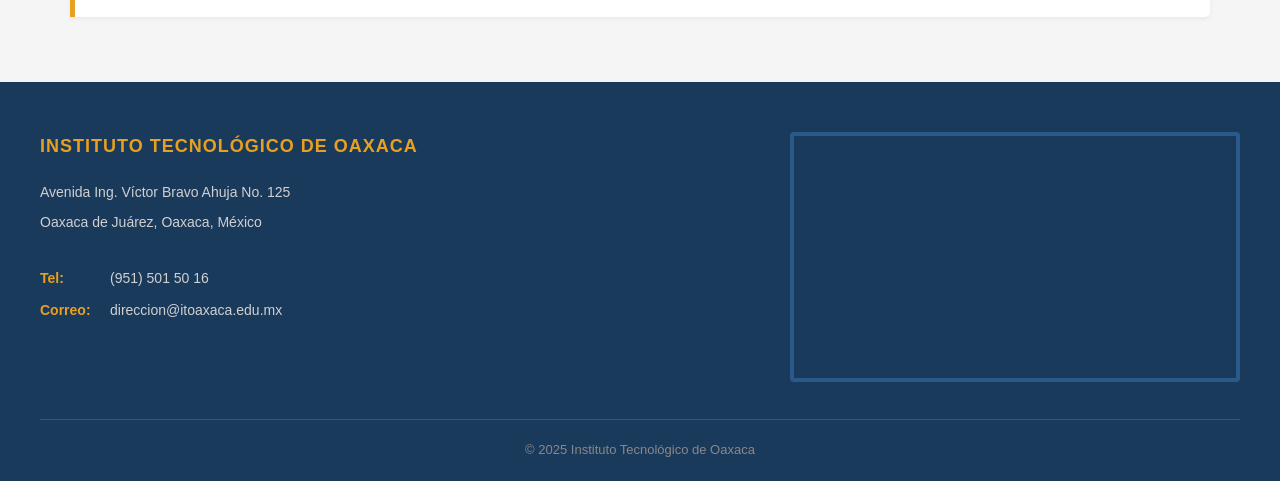
==== commit fade816d: "cambeous" ====
--- a/index.html
+++ b/index.html
@@ -25,7 +25,13 @@
             <li><a href="convocatorias.html">Convocatorias</a></li>
             <li><a href="nucleo.html">Planta Académica</a></li>
             <li><a href="egresados.html">Egresados</a></li>
-            <li><a href="Investigación.html">Investigación</a></li>
+            <li class="nav-dropdown">
+                <a href="Investigación.html">Investigación</a>
+                <ul class="nav-submenu">
+                    <li><a href="Investigación.html#acervo">Acervo</a></li>
+                    <li><a href="Investigación.html#banco">Banco de Proyectos</a></li>
+                </ul>
+            </li>
             <li><a href="contacto.html">Contacto</a></li>
         </ul>
     </nav>
@@ -40,21 +46,27 @@
 
     <div class="content-section">
         <h2>Bienvenidos</h2>
-        <p>El Doctorado en Ciencias de la Ingeniería del Instituto Tecnológico de Oaxaca es un posgrado con distinción
-            del SNP, orientado a la investigación, cuyo propósito es formar personas con los conocimientos
-            científicos y tecnológicos necesarios para el desarrollo de soluciones innovadoras a problemáticas
-            prioritarias del país, con impacto y pertinencia social.</p>
+        <p>El Doctorado en Ciencias de la Ingeniería del Instituto Tecnológico de Oaxaca es un programa de posgrado con
+            distinción del Sistema Nacional de Posgrados (SNP), orientado a la formación de investigadores capaces de
+            generar conocimiento científico y tecnológico de alto nivel.
+
+            En este espacio académico convergen estudiantes, profesores e investigadores comprometidos con la generación
+            de conocimiento de frontera, la formación de recursos humanos altamente especializados y el desarrollo de
+            propuestas que contribuyan a la solución de problemáticas prioritarias con impacto y pertinencia social.
+
+            Te invitamos a conocer nuestras líneas de investigación, el cuerpo académico que integra el programa y las
+            oportunidades de formación científica y tecnológica que ofrece este doctorado.</p>
 
         <div class="vision-objetivos">
             <div class="bloque">
                 <h3>Misión</h3>
-                <p>Formar doctoras y doctores altamente capacitados en Ciencias de la Ingeniería con los conocimientos
-                    científicos
-                    y tecnológicos necesarios para proponer y desarrollar soluciones tecnológicas innovadoras orientadas
-                    a la atención de problemáticas prioritarias del país, con enfoques multidisciplinarios e
-                    interdisciplinarios
-                    y bajo un marco de igualdad sustantiva, compromiso social y contribución al fortalecimiento de las
-                    capacidades científicas y tecnológicas nacionales.</p>
+                <p>Formar investigadores e investigadoras de alto nivel en Ciencias de la Ingeniería con sólidas
+                    competencias científicas y tecnológicas para generar, transmitir y aplicar conocimiento de frontera,
+                    orientado a la atención de problemas estratégicos del país en áreas como salud, vivienda, cambio
+                    climático, agua y soberanía alimentaria. El programa promueve enfoques multi, inter y
+                    transdisciplinarios con responsabilidad social, ética y ambiental, contribuyendo a la formación de
+                    recursos humanos de excelencia y al fortalecimiento de las capacidades científicas, tecnológicas y
+                    de innovación de México.</p>
             </div>
             <div class="bloque">
                 <h3>Visión</h3>
@@ -101,6 +113,7 @@
             <p>© 2025 Instituto Tecnológico de Oaxaca</p>
         </div>
     </footer>
+    <script src="nav.js"></script>
 </body>
 
 </html>
--- a/style.css
+++ b/style.css
@@ -53,7 +53,7 @@
     width: 100%;
 }
 
-.nav-bar ul {
+.nav-bar > ul {
     list-style: none;
     display: flex;
     justify-content: center;
@@ -62,13 +62,13 @@
     padding: 0;
 }
 
-.nav-bar ul li {
+.nav-bar > ul > li {
     flex: 1;
 }
 
-.nav-bar ul li a {
+.nav-bar > ul > li > a {
     display: block;
-    color: #fff; /* Texto blanco */
+    color: #fff;
     text-decoration: none;
     padding: 14px 15px;
     text-align: center;
@@ -79,16 +79,76 @@
     border-bottom: 4px solid transparent;
 }
 
-.nav-bar ul li a:hover {
-    background-color: #2a5a8c;
-    border-bottom: 4px solid #e8a020; /* Linea naranja al pasar el mouse */
-}
-
-/* Clase para la pestaña activa actual */
-.nav-bar ul li a.active {
+.nav-bar > ul > li > a:hover {
     background-color: #2a5a8c;
     border-bottom: 4px solid #e8a020;
-    font-weight: 700;
+}
+
+/* Clase para la pestaña activa actual */
+.nav-bar > ul > li > a.active {
+    background-color: #2a5a8c;
+    border-bottom: 4px solid #e8a020;
+    font-weight: 700;
+}
+
+/* ── Dropdown submenu ── */
+.nav-dropdown {
+    position: relative;
+}
+
+.nav-dropdown > a::after {
+    content: ' ∨';
+    font-size: 11px;
+}
+
+.nav-dropdown.open > a {
+    background-color: #e8a020;
+    border-bottom: 4px solid #e8a020;
+}
+
+.nav-dropdown.open > a::after {
+    content: ' ∧';
+}
+
+.nav-submenu {
+    display: none;
+    position: absolute;
+    top: 100%;
+    left: 0;
+    background-color: #fff;
+    min-width: 210px;
+    list-style: none;
+    padding: 6px 0;
+    margin: 0;
+    z-index: 1100;
+    box-shadow: 0 6px 18px rgba(0,0,0,0.18);
+    border-top: 3px solid #e8a020;
+}
+
+.nav-dropdown.open .nav-submenu {
+    display: block;
+}
+
+.nav-submenu li {
+    flex: none;
+}
+
+.nav-submenu li a {
+    display: block;
+    padding: 13px 20px;
+    color: #1a3a5c;
+    text-decoration: none;
+    font-size: 14px;
+    font-weight: 500;
+    border-bottom: none;
+    text-align: left;
+    transition: background-color 0.15s;
+}
+
+.nav-submenu li a:hover {
+    background-color: #f0f4f8;
+    border-bottom: none;
+    color: #e8a020;
 }
 
 /* =========================================
@@ -529,6 +589,69 @@
 }
 
 /* =========================================
+   INVESTIGACION - TABS
+   ========================================= */
+.investigacion-section {
+    max-width: 900px;
+    margin: 50px auto;
+    padding: 0 20px;
+}
+
+.investigacion-section h2 {
+    color: #1a3a5c;
+    font-size: 28px;
+    margin-bottom: 30px;
+    text-align: center;
+}
+
+.inv-tabs {
+    display: flex;
+    border-bottom: 3px solid #1a3a5c;
+    margin-bottom: 30px;
+}
+
+.inv-tab-btn {
+    padding: 12px 30px;
+    background: none;
+    border: none;
+    font-size: 16px;
+    font-weight: 600;
+    color: #555;
+    cursor: pointer;
+    border-bottom: 3px solid transparent;
+    margin-bottom: -3px;
+    transition: color 0.2s, border-color 0.2s;
+}
+
+.inv-tab-btn:hover {
+    color: #1a3a5c;
+}
+
+.inv-tab-btn.active {
+    color: #1a3a5c;
+    border-bottom-color: #e8a020;
+}
+
+.inv-tab-content {
+    display: none;
+    background: #fff;
+    border-radius: 8px;
+    padding: 40px 30px;
+    box-shadow: 0 2px 8px rgba(0,0,0,0.08);
+    min-height: 200px;
+}
+
+.inv-tab-content.active {
+    display: block;
+}
+
+.inv-placeholder {
+    color: #888;
+    font-size: 17px;
+    text-align: center;
+}
+
+/* =========================================
    9. FOOTER (PIE DE PAGINA)
    ========================================= */
 .footer {
@@ -627,11 +750,11 @@
     }
 
     /* Navegación */
-    .nav-bar ul {
+    .nav-bar > ul {
         flex-direction: column;
     }
-    
-    .nav-bar ul li a {
+
+    .nav-bar > ul > li > a {
         padding: 12px;
         border-bottom: 1px solid rgba(255,255,255,0.1);
     }
@@ -1548,3 +1671,16 @@
         grid-template-columns: 1fr;
     }
 }
+
+/* ── Links de semblanza en nombre del académico ── */
+.semblanza-link {
+    color: #1a3a5c;
+    text-decoration: none;
+    cursor: pointer;
+    transition: color 0.2s;
+}
+
+.semblanza-link:hover {
+    color: #e8a020;
+    text-decoration: underline;
+}
